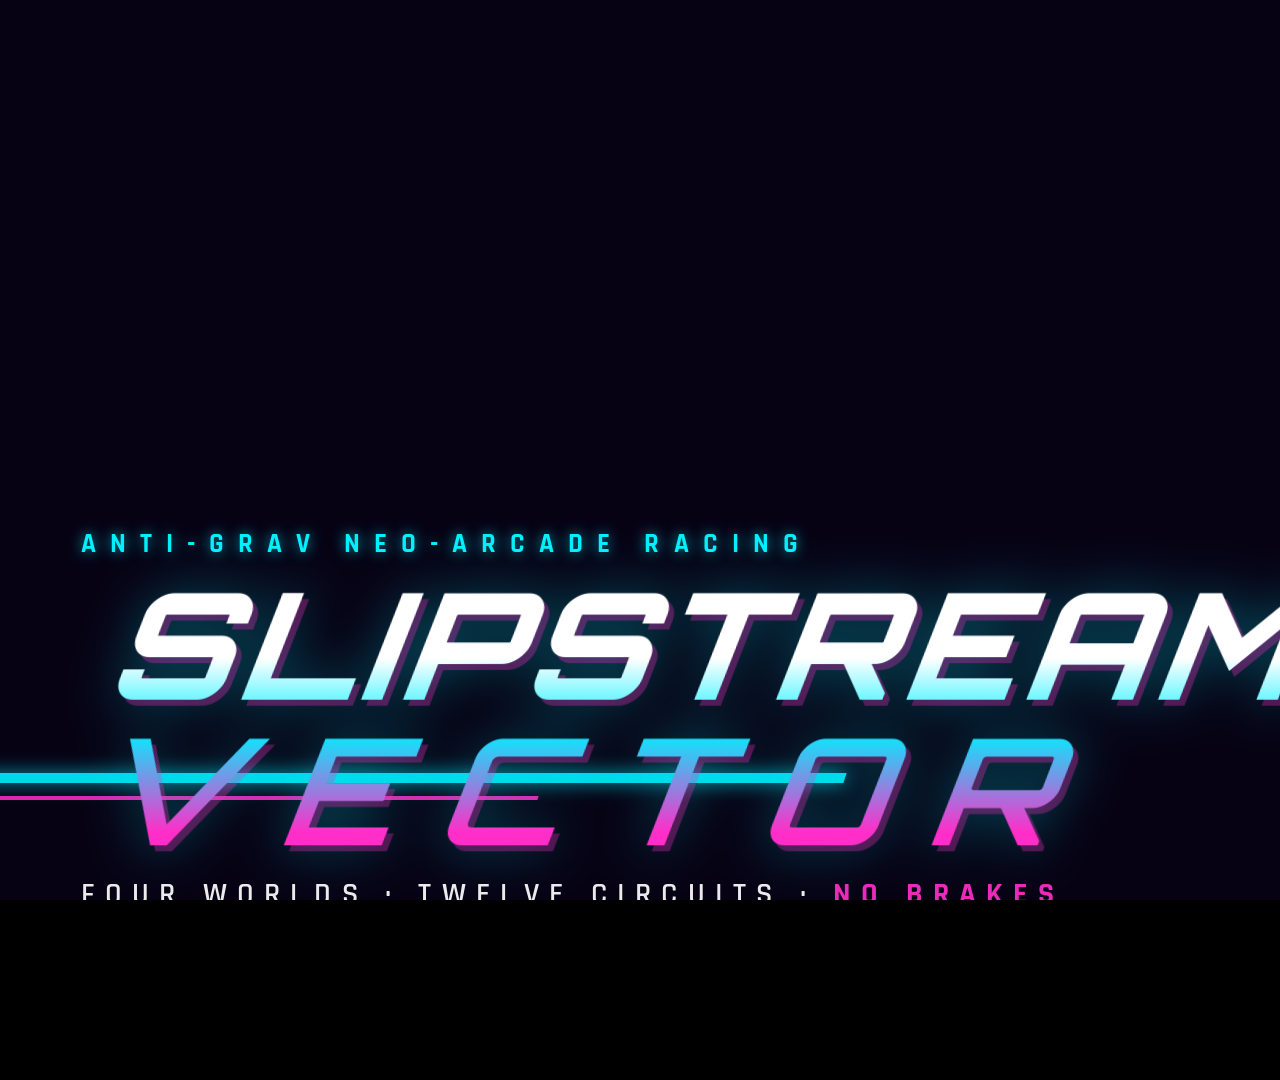
==== hero-lab.html @ f5aacbc5 "Hero lab: the WipEout-homage title card, composed from what already exists Martin wants portal cover" ====
<!DOCTYPE html>
<html lang="en">
<!-- Hero/cover-art compositor - the WipEout-homage title card for portals
     (CrazyGames et al). Pure HTML/CSS/SVG over an in-engine backdrop, so it
     needs NO three.js import map (the "labs die silently" rule is about labs
     that import the engine; this one deliberately does not).

     Open over the dev server:
       hero-lab.html?bg=press/hero/bg-3.png&layout=wide
     layout: wide (16:9 cover) | square (1:1) | tall (2:3)
     Export at exact sizes: node tools/hero-shot.mjs (captures backdrops too).

     Identity is inherited, not invented: Orbitron 800 italic skewed -8deg
     with the white-cyan-magenta gradient is #overlay h1's exact recipe, the
     delta-ship mark is the favicon's, colors are the track-edge neon. The
     homage is the COMPOSITION: flat angular panels, thin technical labels,
     a class badge, acres of negative space - title screen, not screenshot. -->
<head>
  <meta charset="UTF-8" />
  <title>SLIPSTREAM VECTOR — hero lab</title>
  <link rel="preconnect" href="https://fonts.googleapis.com" />
  <link rel="preconnect" href="https://fonts.gstatic.com" crossorigin />
  <link href="https://fonts.googleapis.com/css2?family=Orbitron:wght@600;700;800&family=Rajdhani:wght@500;600;700&display=swap" rel="stylesheet" />
  <style>
    :root { --cyan: #00f0ff; --magenta: #ff2ec8; --ink: #060214; }
    * { margin: 0; padding: 0; box-sizing: border-box; }
    html, body { background: #000; height: 100%; overflow: hidden; }

    #card { position: relative; overflow: hidden; background: var(--ink); }
    .wide   #card { width: 1920px; height: 1080px; }
    .square #card { width: 1080px; height: 1080px; }
    .tall   #card { width: 800px;  height: 1200px; }

    #bg {
      position: absolute; inset: 0;
      background-size: cover; background-position: center 38%;
      transform: scale(1.04);            /* hide capture edges */
      filter: saturate(1.12) contrast(1.05);
    }
    /* Grade: darken the floor for type, cool the top - poster, not screenshot. */
    #grade { position: absolute; inset: 0; background:
      linear-gradient(180deg, rgba(6,2,20,0.30) 0%, rgba(6,2,20,0) 30%,
                              rgba(6,2,20,0) 52%, rgba(6,2,20,0.88) 100%); }
    #vign { position: absolute; inset: 0; background:
      radial-gradient(120% 90% at 50% 42%, rgba(0,0,0,0) 62%, rgba(6,2,20,0.55) 100%); }

    /* TDR stripe furniture: two thin skewed bars + a hairline. */
    .stripe { position: absolute; transform: skewX(-18deg); }
    #s1 { left: -2%; bottom: 27.5%; width: 46%; height: 10px; background: var(--cyan); opacity: 0.9;
          box-shadow: 0 0 18px rgba(0,240,255,0.8); }
    #s2 { left: -2%; bottom: 25.9%; width: 30%; height: 4px; background: var(--magenta); opacity: 0.85; }
    #hair { position: absolute; left: 0; right: 0; bottom: 8.2%; height: 1px;
            background: linear-gradient(90deg, rgba(255,255,255,0.35), rgba(255,255,255,0)); }

    #plate { position: absolute; left: 4.2%; bottom: 9.5%; }
    .kicker {
      font-family: 'Rajdhani', sans-serif; font-weight: 700; font-size: 27px;
      letter-spacing: 0.52em; color: var(--cyan);
      text-shadow: 0 0 14px rgba(0,240,255,0.75);
    }
    h1 {
      font-family: 'Orbitron', monospace; font-weight: 800; font-style: italic;
      font-size: 148px; line-height: 0.98; letter-spacing: 0.05em;
      transform: skewX(-8deg); transform-origin: left bottom;
      background: linear-gradient(180deg, #fff 30%, var(--cyan) 55%, var(--magenta) 90%);
      -webkit-background-clip: text; background-clip: text; color: transparent;
      filter: drop-shadow(6px 6px 0 rgba(255, 46, 200, 0.30))
              drop-shadow(0 0 26px rgba(0, 240, 255, 0.35));
      margin: 10px 0 14px;
    }
    h1 .thin { font-weight: 600; letter-spacing: 0.30em; }
    .tag {
      font-family: 'Rajdhani', sans-serif; font-weight: 600; font-size: 30px;
      letter-spacing: 0.34em; color: #fff; opacity: 0.92;
    }
    .tag b { color: var(--magenta); font-weight: 700; }
    .press {
      margin-top: 34px;
      font-family: 'Orbitron', monospace; font-weight: 700; font-size: 24px;
      letter-spacing: 0.42em; color: #fff; transform: skewX(-8deg);
      text-shadow: 0 0 22px rgba(0, 240, 255, 0.7); opacity: 0.9;
    }

    /* Class badge + delta mark, top right - the racing-license corner. */
    #badge { position: absolute; top: 4.6%; right: 3.6%; text-align: right; }
    #badge svg { width: 92px; height: 92px; filter: drop-shadow(0 0 16px rgba(0,240,255,0.5)); }
    .chip {
      display: inline-block; margin-top: 10px; padding: 7px 16px;
      font-family: 'Rajdhani', sans-serif; font-weight: 700; font-size: 21px;
      letter-spacing: 0.30em; color: var(--ink);
      background: var(--cyan); clip-path: polygon(8% 0, 100% 0, 92% 100%, 0 100%);
    }
    .chip.mag { background: var(--magenta); color: #fff; }

    /* ---- layout variants ---- */
    .square h1 { font-size: 118px; }
    .square #plate { left: 5.5%; bottom: 10.5%; }
    .square #s1 { bottom: 30.5%; width: 60%; } .square #s2 { bottom: 28.6%; width: 40%; }
    .square .tag { font-size: 25px; letter-spacing: 0.22em; }
    .tall h1 { font-size: 96px; }
    .tall #plate { left: 6.5%; bottom: 12%; }
    .tall #s1 { bottom: 33.5%; width: 74%; } .tall #s2 { bottom: 32%; width: 50%; }
    .tall .tag { font-size: 21px; letter-spacing: 0.18em; }
    .tall .kicker { font-size: 22px; letter-spacing: 0.38em; }
    .tall #badge svg { width: 72px; height: 72px; }
  </style>
</head>
<body class="wide">
  <div id="card">
    <div id="bg"></div>
    <div id="grade"></div>
    <div id="vign"></div>
    <div class="stripe" id="s1"></div>
    <div class="stripe" id="s2"></div>
    <div id="hair"></div>

    <div id="badge">
      <svg viewBox="0 0 64 64"><path d="M32 8 L54 50 L32 40 L10 50 Z" fill="#00f0ff"/><path d="M32 20 L44 46 L32 40 L20 46 Z" fill="#ff2ec8"/></svg>
      <div><span class="chip">AG LEAGUE</span></div>
      <div><span class="chip mag">CLASS &#9656; OVERDRIVE</span></div>
    </div>

    <div id="plate">
      <div class="kicker">ANTI-GRAV NEO-ARCADE RACING</div>
      <h1>SLIPSTREAM<br /><span class="thin">VECTOR</span></h1>
      <div class="tag">FOUR WORLDS &middot; TWELVE CIRCUITS &middot; <b>NO BRAKES</b></div>
      <div class="press">PRESS START</div>
    </div>
  </div>

  <script>
    const q = new URLSearchParams(location.search);
    document.body.className = q.get('layout') || 'wide';
    const bg = q.get('bg') || 'press/hero/bg-1.png';
    document.getElementById('bg').style.backgroundImage = `url(${JSON.stringify(bg)})`;
    // The export tool waits for this flag: fonts + backdrop actually painted.
    const img = new Image();
    img.onload = () => document.fonts.ready.then(() => { window.__heroReady = true; });
    img.onerror = () => { window.__heroReady = 'bg-missing'; };
    img.src = bg;
  </script>
</body>
</html>
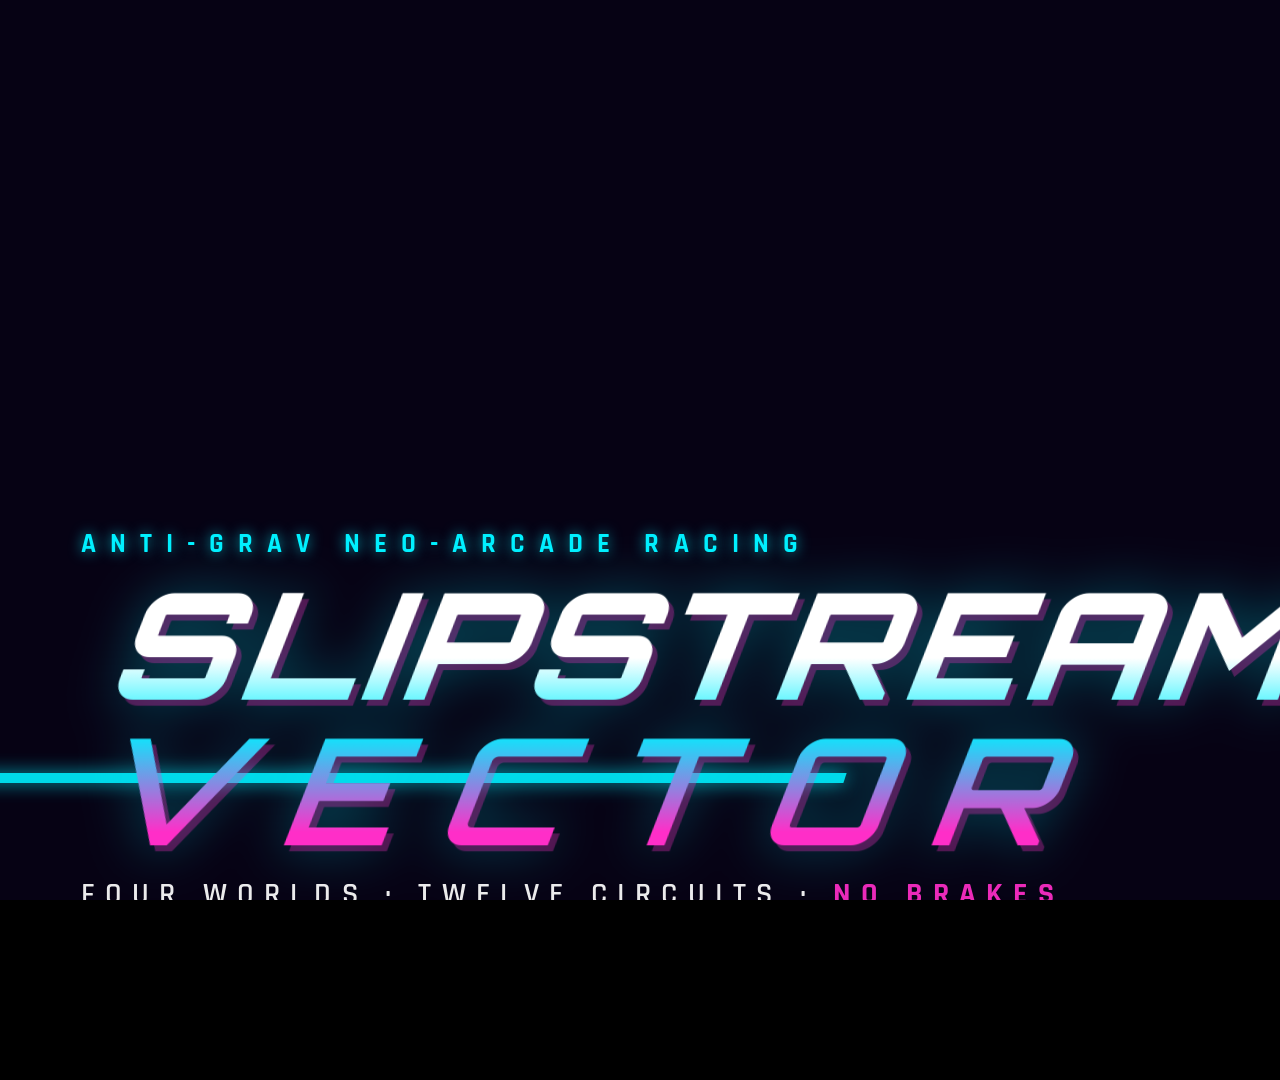
==== commit 7ce9085d: "Hero cards v1: one stripe not two, and the thumb keeps its word gap The magenta twin bar landed as a" ====
--- a/hero-lab.html
+++ b/hero-lab.html
@@ -48,7 +48,9 @@
     .stripe { position: absolute; transform: skewX(-18deg); }
     #s1 { left: -2%; bottom: 27.5%; width: 46%; height: 10px; background: var(--cyan); opacity: 0.9;
           box-shadow: 0 0 18px rgba(0,240,255,0.8); }
-    #s2 { left: -2%; bottom: 25.9%; width: 30%; height: 4px; background: var(--magenta); opacity: 0.85; }
+    /* one bar is furniture, two is clutter: the magenta twin ended up striking
+       straight through VECTOR and read as a cancellation, not a flourish */
+    #s2 { display: none; }
     #hair { position: absolute; left: 0; right: 0; bottom: 8.2%; height: 1px;
             background: linear-gradient(90deg, rgba(255,255,255,0.35), rgba(255,255,255,0)); }
 
@@ -103,11 +105,46 @@
     .tall .tag { font-size: 21px; letter-spacing: 0.18em; }
     .tall .kicker { font-size: 22px; letter-spacing: 0.38em; }
     .tall #badge svg { width: 72px; height: 72px; }
+
+    /* ---- thumb: the GRID variant. A portal tile renders ~250px wide next
+       to thirty shouting neighbours — negative space is invisible there.
+       Opposite rules apply: ONE subject (the ship, huge — a hard zoom into
+       the same backdrop), motion (streaks), max contrast, one compact line
+       of wordmark. ?zx/?zy (percent) aim the zoom at the ship per capture. */
+    .thumb #card { width: 1080px; height: 1080px; }
+    .thumb #bg { background-size: 320%; filter: saturate(1.35) contrast(1.18); }
+    .thumb #grade { background:
+      linear-gradient(180deg, rgba(6,2,20,0.18) 0%, rgba(6,2,20,0) 34%,
+                              rgba(6,2,20,0) 60%, rgba(6,2,20,0.82) 100%); }
+    .thumb #vign { background:
+      radial-gradient(90% 90% at 50% 44%, rgba(0,0,0,0) 48%, rgba(6,2,20,0.72) 100%); }
+    .thumb #plate { left: 0; right: 0; bottom: 5.4%; text-align: center; }
+    .thumb .kicker, .thumb .tag, .thumb .press { display: none; }
+    .thumb h1 { font-size: 88px; line-height: 1; margin: 0; display: inline-block; }
+    .thumb h1 br { display: none; }   /* one line — but keep the word gap */
+    .thumb h1 .thin { letter-spacing: 0.16em; margin-left: 0.38em; }
+    .thumb #badge { top: 3.4%; right: 4%; }
+    .thumb #badge .chip { display: none; }
+    .thumb #s1, .thumb #s2, .thumb #hair { display: none; }
+    /* speed streaks: converging neon lines, drawn not photographed */
+    .thumb #streaks { display: block; }
+    #streaks { display: none; position: absolute; inset: 0; pointer-events: none; }
+    #streaks line { stroke-linecap: round; }
   </style>
 </head>
 <body class="wide">
   <div id="card">
     <div id="bg"></div>
+    <svg id="streaks" viewBox="0 0 1080 1080" preserveAspectRatio="none">
+      <g opacity="0.85">
+        <line x1="-40" y1="240" x2="430" y2="430" stroke="#00f0ff" stroke-width="7" />
+        <line x1="-40" y1="330" x2="380" y2="470" stroke="#00f0ff" stroke-width="4" opacity="0.6" />
+        <line x1="1120" y1="220" x2="660" y2="420" stroke="#ff2ec8" stroke-width="7" />
+        <line x1="1120" y1="320" x2="700" y2="465" stroke="#ff2ec8" stroke-width="4" opacity="0.6" />
+        <line x1="-40" y1="880" x2="400" y2="700" stroke="#ff2ec8" stroke-width="6" opacity="0.7" />
+        <line x1="1120" y1="900" x2="680" y2="710" stroke="#00f0ff" stroke-width="6" opacity="0.7" />
+      </g>
+    </svg>
     <div id="grade"></div>
     <div id="vign"></div>
     <div class="stripe" id="s1"></div>
@@ -132,7 +169,12 @@
     const q = new URLSearchParams(location.search);
     document.body.className = q.get('layout') || 'wide';
     const bg = q.get('bg') || 'press/hero/bg-1.png';
-    document.getElementById('bg').style.backgroundImage = `url(${JSON.stringify(bg)})`;
+    const el = document.getElementById('bg');
+    el.style.backgroundImage = `url(${JSON.stringify(bg)})`;
+    // thumb zoom aim: ?zx=50&zy=62 centres the blow-up on the ship
+    if ((q.get('layout') || '') === 'thumb') {
+      el.style.backgroundPosition = `${q.get('zx') || 50}% ${q.get('zy') || 60}%`;
+    }
     // The export tool waits for this flag: fonts + backdrop actually painted.
     const img = new Image();
     img.onload = () => document.fonts.ready.then(() => { window.__heroReady = true; });
